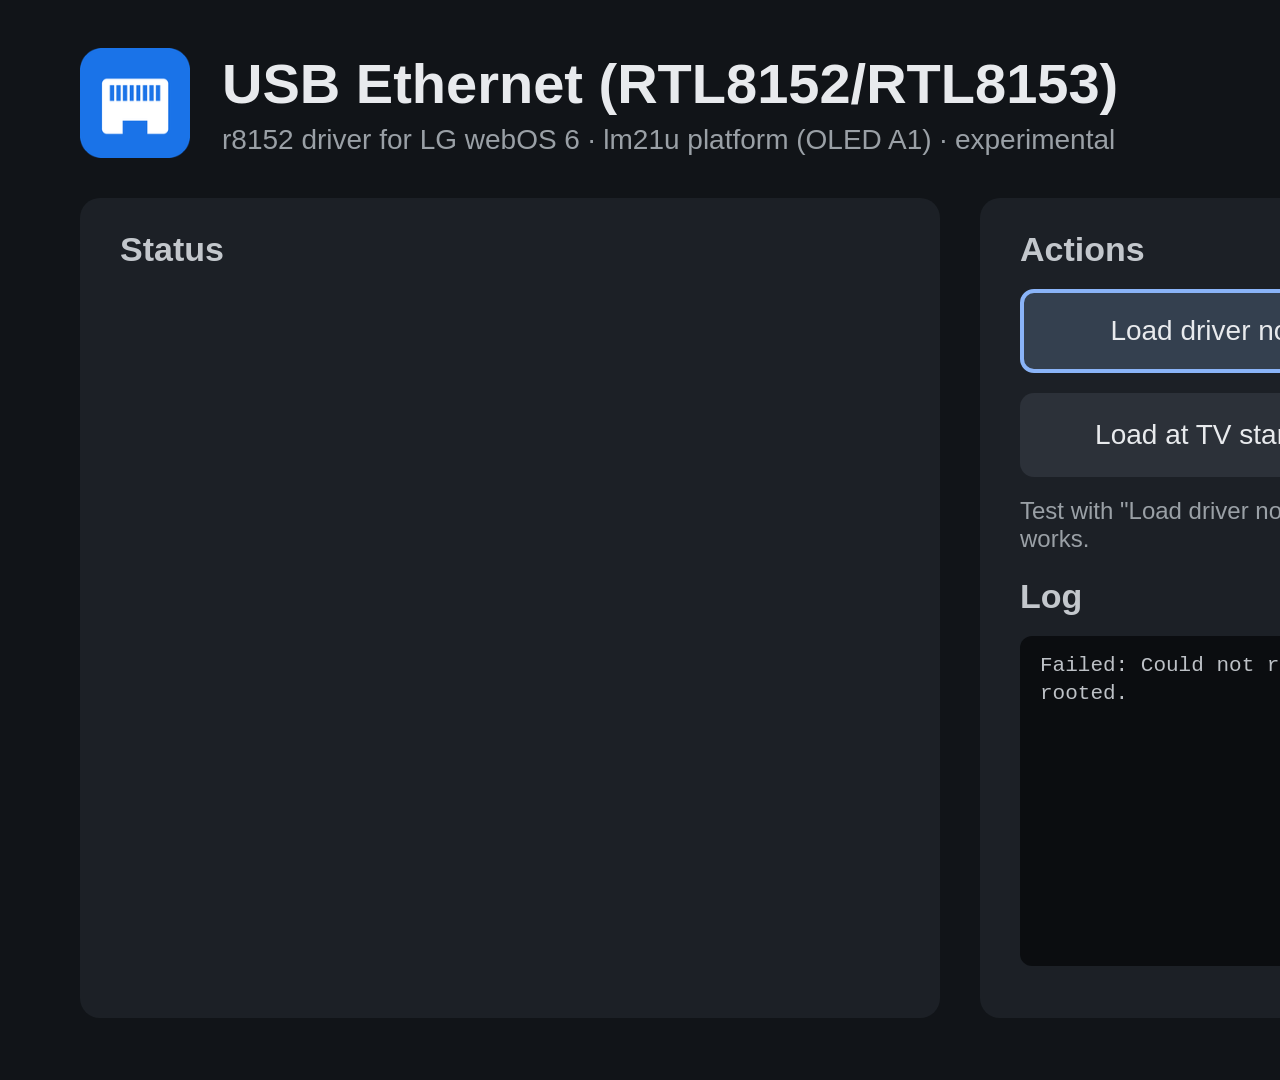
==== app/index.html @ 737fca67 "Driver r8152 e app do Homebrew Channel para LG OLED A1 (lm21u) - r8152.ko compilado do código GPL da" ====
<!DOCTYPE html>
<html>
<head>
  <meta charset="utf-8">
  <title>USB Ethernet (RTL8153)</title>
  <link rel="stylesheet" href="style.css">
</head>
<body>
  <header>
    <img src="largeIcon.png" alt="">
    <div>
      <h1 data-t="title"></h1>
      <p class="sub" data-t="subtitle"></p>
    </div>
  </header>

  <main>
    <section class="card">
      <h2 data-t="status"></h2>
      <table id="status"></table>
    </section>

    <section class="card">
      <h2 data-t="actions"></h2>
      <div class="buttons">
        <button id="btn-load" data-t="load"></button>
        <button id="btn-unload" data-t="unload"></button>
        <button id="btn-auto" data-t="autoOn"></button>
        <button id="btn-refresh" data-t="refresh"></button>
      </div>
      <p class="hint" data-t="hint"></p>
      <h2 data-t="log"></h2>
      <pre id="log"></pre>
    </section>
  </main>

  <script src="app.js"></script>
</body>
</html>
---- app/style.css ----
* { box-sizing: border-box; }

html, body {
  margin: 0;
  width: 1920px;
  height: 1080px;
  overflow: hidden;
  background: #111418;
  color: #e8eaed;
  font-family: "LG Smart UI", "Museo Sans", sans-serif;
  font-size: 28px;
}

header {
  display: flex;
  align-items: center;
  gap: 32px;
  padding: 48px 80px 24px;
}
header img { width: 110px; height: 110px; }
h1 { margin: 0; font-size: 56px; font-weight: 600; }
.sub { margin: 8px 0 0; color: #9aa0a6; }

main {
  display: grid;
  grid-template-columns: 1fr 1fr;
  gap: 40px;
  padding: 16px 80px 48px;
}

.card {
  background: #1c2026;
  border-radius: 20px;
  padding: 32px 40px;
  height: 820px;
  overflow: hidden;
}
h2 { margin: 0 0 20px; font-size: 34px; color: #c3c7cc; }

table { width: 100%; border-collapse: collapse; }
td { padding: 12px 0; border-bottom: 1px solid #2c3139; vertical-align: top; }
td:first-child { color: #9aa0a6; width: 38%; padding-right: 24px; }
.ok { color: #81c995; }
.warn { color: #fdd663; }
.bad { color: #f28b82; }

.buttons { display: grid; grid-template-columns: 1fr 1fr; gap: 20px; margin-bottom: 20px; }
button {
  font: inherit;
  padding: 22px 16px;
  border-radius: 14px;
  border: 4px solid transparent;
  background: #2c3139;
  color: #e8eaed;
  outline: none;
}
button:focus { border-color: #8ab4f8; background: #34404f; }
button:disabled { opacity: 0.4; }

.hint { color: #9aa0a6; font-size: 24px; margin: 0 0 24px; }

pre {
  margin: 0;
  height: 330px;
  overflow: hidden;
  background: #0b0d10;
  border-radius: 12px;
  padding: 16px 20px;
  font-size: 21px;
  line-height: 1.35;
  white-space: pre-wrap;
  color: #bdc1c6;
}
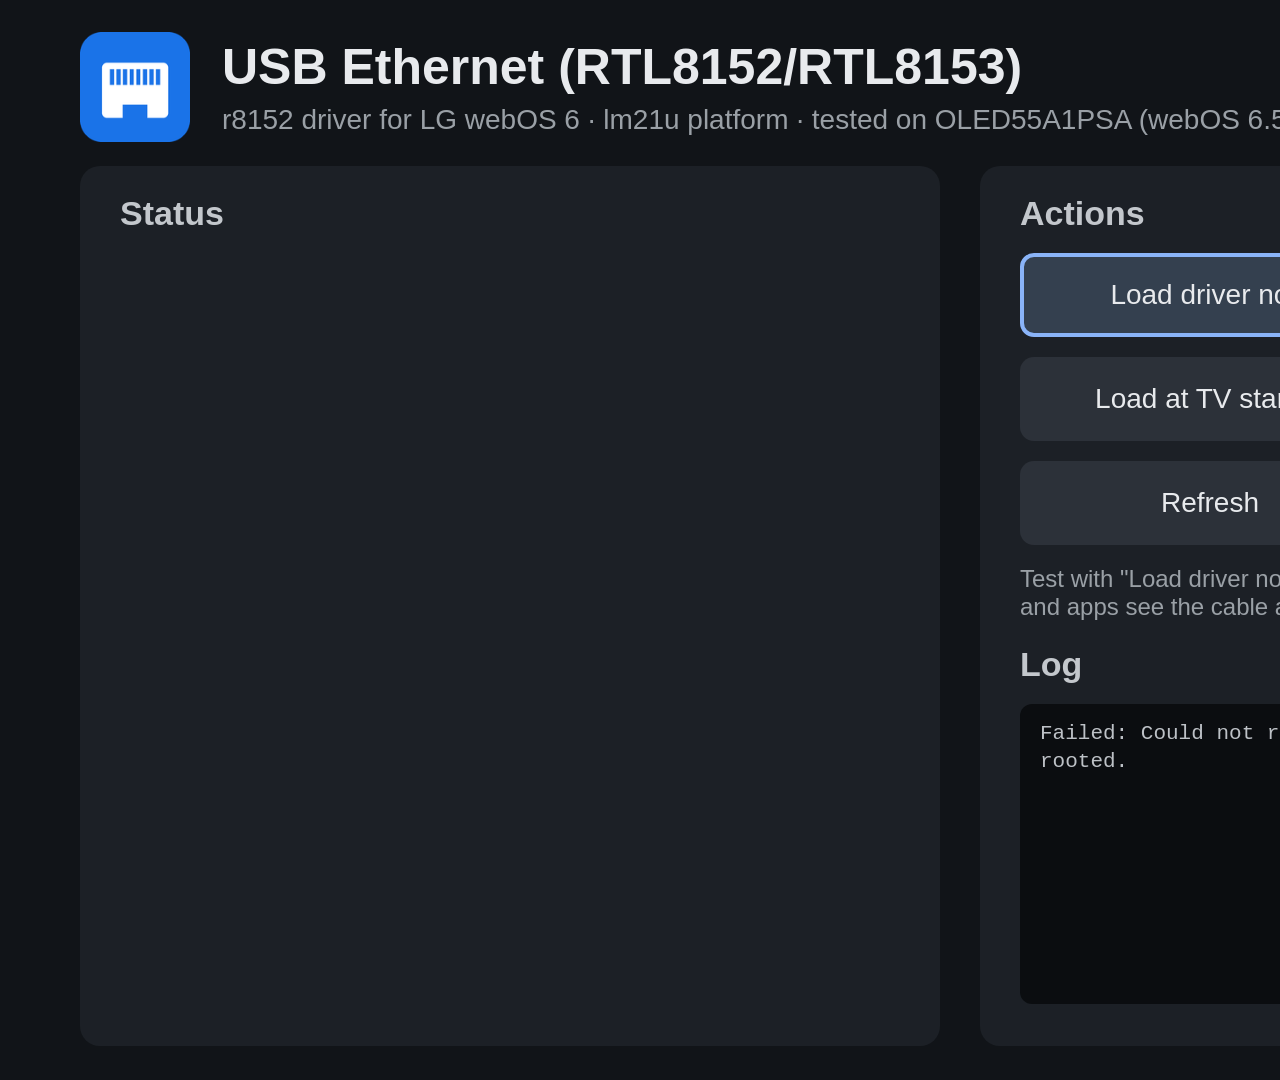
==== commit 4429ef79: "v0.4.0: adaptador como eth0 (conexão principal do webOS) O webOS só considera conectada a interface " ====
--- a/app/index.html
+++ b/app/index.html
@@ -26,6 +26,7 @@
         <button id="btn-load" data-t="load"></button>
         <button id="btn-unload" data-t="unload"></button>
         <button id="btn-auto" data-t="autoOn"></button>
+        <button id="btn-primary" data-t="primaryOn"></button>
         <button id="btn-refresh" data-t="refresh"></button>
       </div>
       <p class="hint" data-t="hint"></p>
--- a/app/style.css
+++ b/app/style.css
@@ -15,31 +15,32 @@
   display: flex;
   align-items: center;
   gap: 32px;
-  padding: 48px 80px 24px;
+  padding: 32px 80px 16px;
 }
 header img { width: 110px; height: 110px; }
-h1 { margin: 0; font-size: 56px; font-weight: 600; }
+h1 { margin: 0; font-size: 50px; font-weight: 600; }
 .sub { margin: 8px 0 0; color: #9aa0a6; }
 
 main {
   display: grid;
   grid-template-columns: 1fr 1fr;
   gap: 40px;
-  padding: 16px 80px 48px;
+  padding: 8px 80px 32px;
 }
 
 .card {
   background: #1c2026;
   border-radius: 20px;
-  padding: 32px 40px;
-  height: 820px;
+  padding: 28px 40px;
+  height: 880px;
   overflow: hidden;
 }
 h2 { margin: 0 0 20px; font-size: 34px; color: #c3c7cc; }
 
 table { width: 100%; border-collapse: collapse; }
-td { padding: 12px 0; border-bottom: 1px solid #2c3139; vertical-align: top; }
-td:first-child { color: #9aa0a6; width: 38%; padding-right: 24px; }
+table { font-size: 25px; }
+td { padding: 8px 0; border-bottom: 1px solid #2c3139; vertical-align: top; }
+td:first-child { color: #9aa0a6; width: 34%; padding-right: 20px; }
 .ok { color: #81c995; }
 .warn { color: #fdd663; }
 .bad { color: #f28b82; }
@@ -61,7 +62,7 @@
 
 pre {
   margin: 0;
-  height: 330px;
+  height: 300px;
   overflow: hidden;
   background: #0b0d10;
   border-radius: 12px;
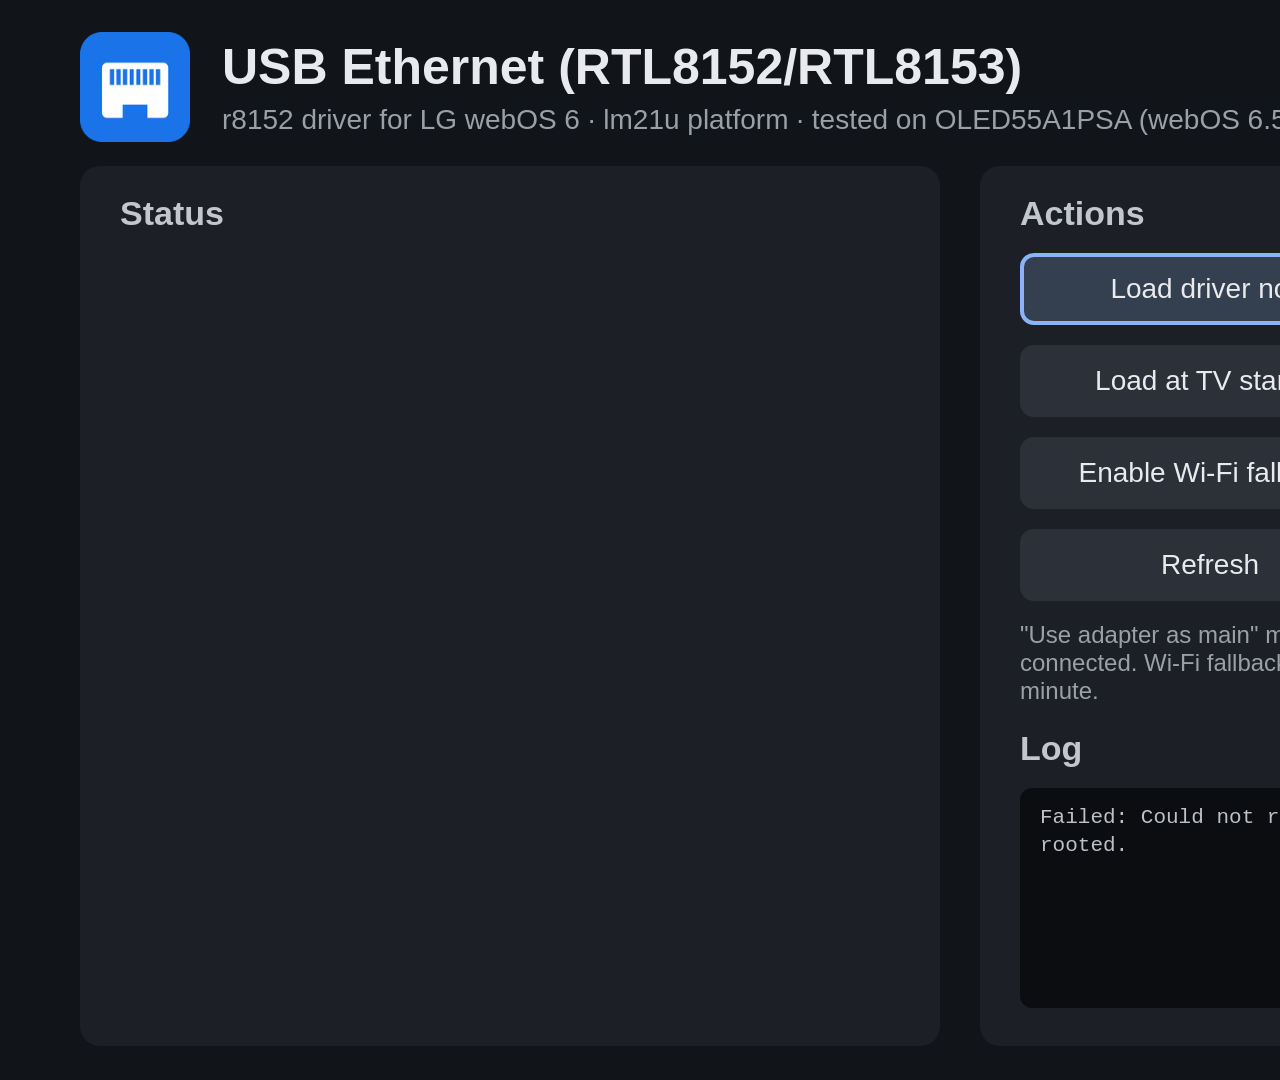
==== commit 0ddf8230: "v0.5.0: Wi-Fi de reserva, recuperação após a troca, teste de velocidade - Wi-Fi de reserva: liga o W" ====
--- a/app/index.html
+++ b/app/index.html
@@ -27,6 +27,8 @@
         <button id="btn-unload" data-t="unload"></button>
         <button id="btn-auto" data-t="autoOn"></button>
         <button id="btn-primary" data-t="primaryOn"></button>
+        <button id="btn-wifi" data-t="wifiOn"></button>
+        <button id="btn-speed" data-t="speed"></button>
         <button id="btn-refresh" data-t="refresh"></button>
       </div>
       <p class="hint" data-t="hint"></p>
--- a/app/style.css
+++ b/app/style.css
@@ -48,7 +48,7 @@
 .buttons { display: grid; grid-template-columns: 1fr 1fr; gap: 20px; margin-bottom: 20px; }
 button {
   font: inherit;
-  padding: 22px 16px;
+  padding: 16px 14px;
   border-radius: 14px;
   border: 4px solid transparent;
   background: #2c3139;
@@ -62,7 +62,7 @@
 
 pre {
   margin: 0;
-  height: 300px;
+  height: 220px;
   overflow: hidden;
   background: #0b0d10;
   border-radius: 12px;
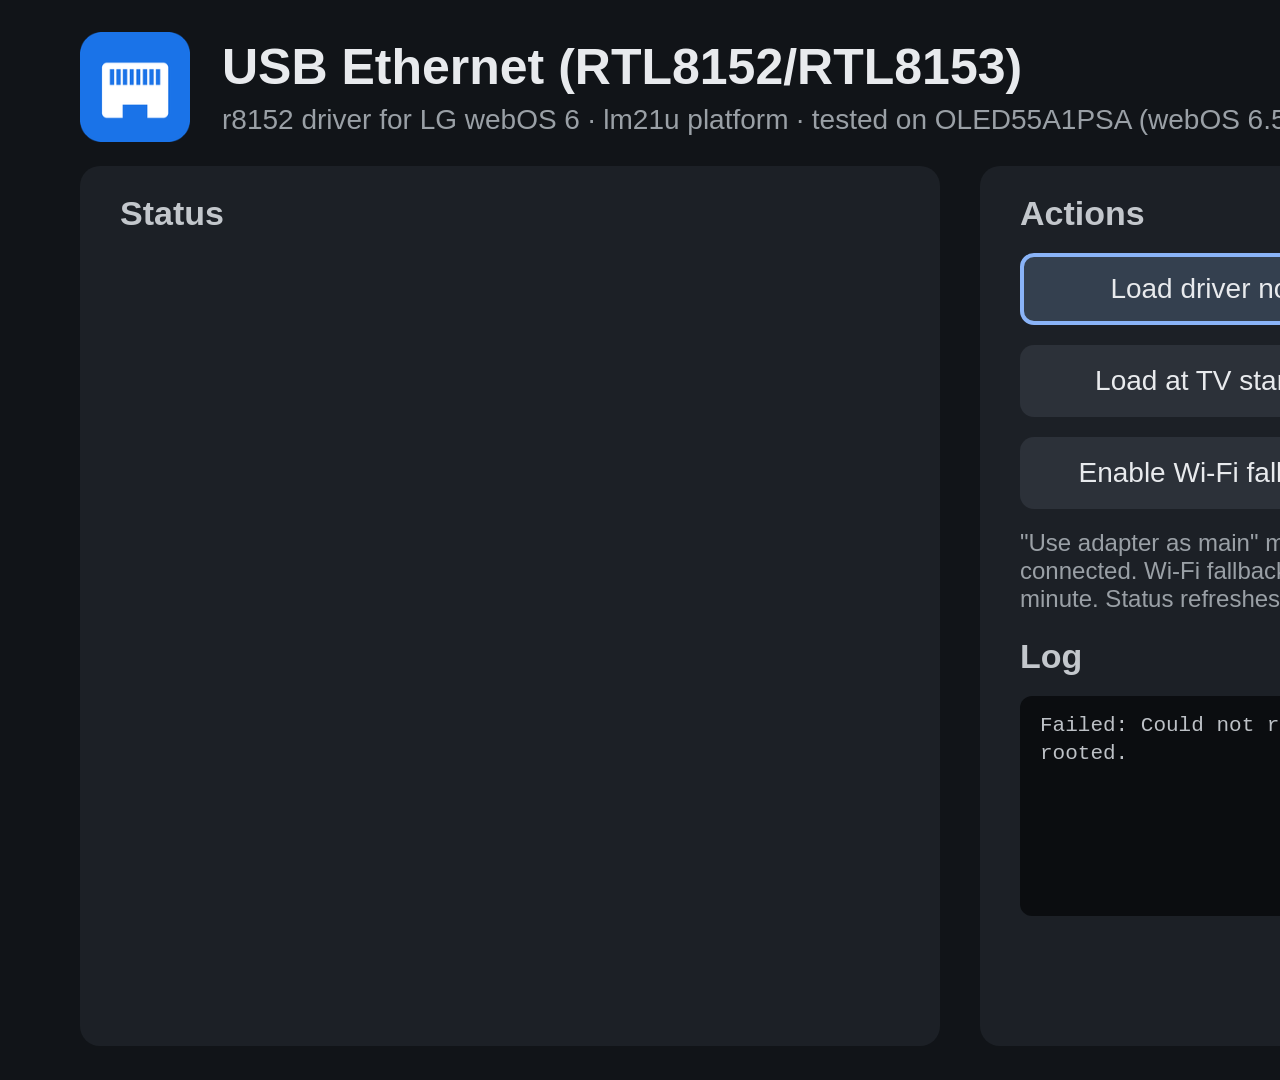
==== commit 127508f4: "v0.6.0: rename to webOS6-usbrealtek-driver, English everywhere, auto-refresh - Project renamed to we" ====
--- a/app/index.html
+++ b/app/index.html
@@ -29,7 +29,6 @@
         <button id="btn-primary" data-t="primaryOn"></button>
         <button id="btn-wifi" data-t="wifiOn"></button>
         <button id="btn-speed" data-t="speed"></button>
-        <button id="btn-refresh" data-t="refresh"></button>
       </div>
       <p class="hint" data-t="hint"></p>
       <h2 data-t="log"></h2>
